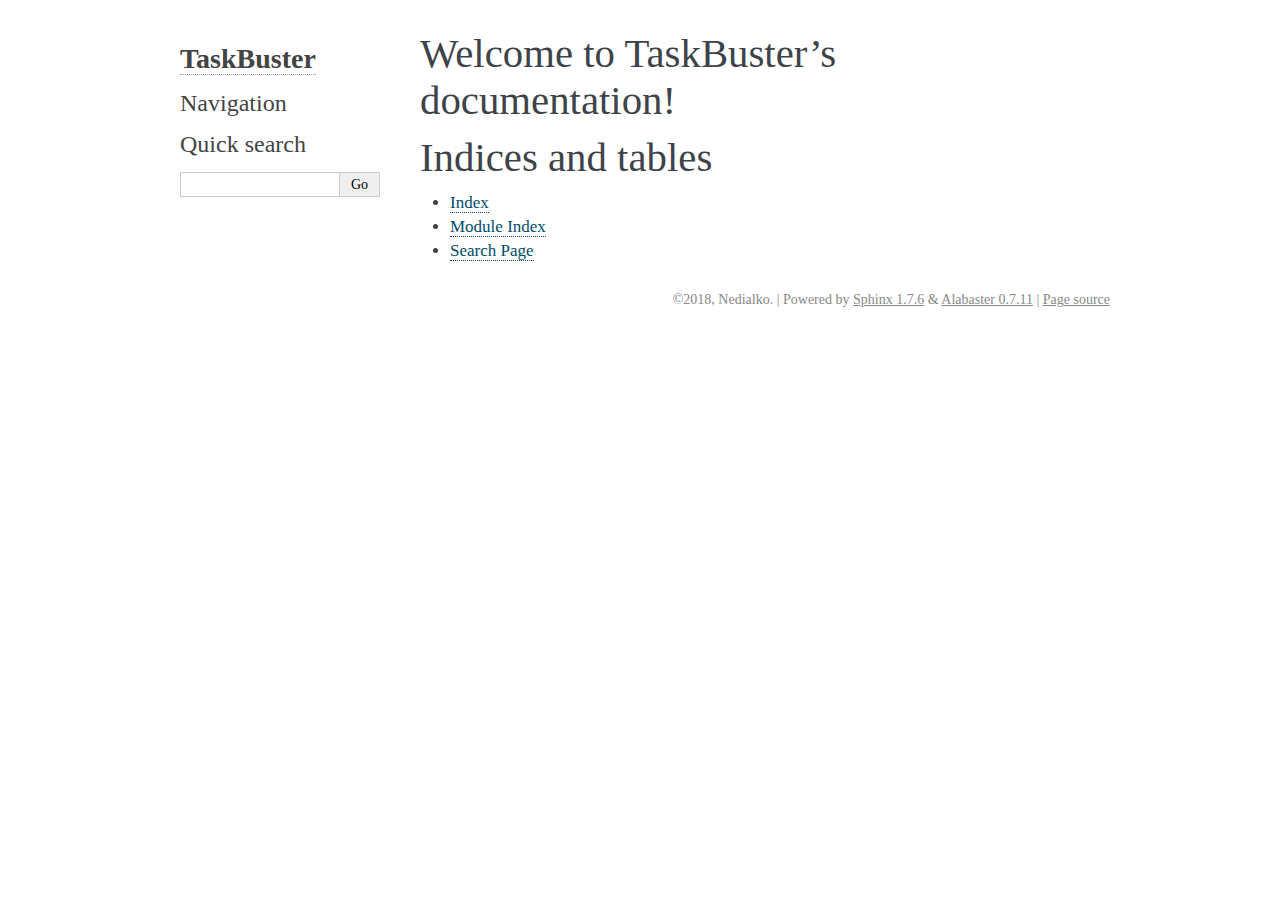
==== docs/_build/html/index.html @ 8435c3dd "Part VI.1 – Documenting. Sphinx installed and configured" ====
<!DOCTYPE html PUBLIC "-//W3C//DTD XHTML 1.0 Transitional//EN"
  "http://www.w3.org/TR/xhtml1/DTD/xhtml1-transitional.dtd">

<html xmlns="http://www.w3.org/1999/xhtml">
  <head>
    <meta http-equiv="X-UA-Compatible" content="IE=Edge" />
    <meta http-equiv="Content-Type" content="text/html; charset=utf-8" />
    <title>Welcome to TaskBuster’s documentation! &#8212; TaskBuster 0.1.0 documentation</title>
    <link rel="stylesheet" href="_static/alabaster.css" type="text/css" />
    <link rel="stylesheet" href="_static/pygments.css" type="text/css" />
    <script type="text/javascript" id="documentation_options" data-url_root="./" src="_static/documentation_options.js"></script>
    <script type="text/javascript" src="_static/jquery.js"></script>
    <script type="text/javascript" src="_static/underscore.js"></script>
    <script type="text/javascript" src="_static/doctools.js"></script>
    <link rel="index" title="Index" href="genindex.html" />
    <link rel="search" title="Search" href="search.html" />
   
  <link rel="stylesheet" href="_static/custom.css" type="text/css" />
  
  
  <meta name="viewport" content="width=device-width, initial-scale=0.9, maximum-scale=0.9" />

  </head><body>
  

    <div class="document">
      <div class="documentwrapper">
        <div class="bodywrapper">
          

          <div class="body" role="main">
            
  <div class="section" id="welcome-to-taskbuster-s-documentation">
<h1>Welcome to TaskBuster’s documentation!<a class="headerlink" href="#welcome-to-taskbuster-s-documentation" title="Permalink to this headline">¶</a></h1>
<div class="toctree-wrapper compound">
</div>
</div>
<div class="section" id="indices-and-tables">
<h1>Indices and tables<a class="headerlink" href="#indices-and-tables" title="Permalink to this headline">¶</a></h1>
<ul class="simple">
<li><a class="reference internal" href="genindex.html"><span class="std std-ref">Index</span></a></li>
<li><a class="reference internal" href="py-modindex.html"><span class="std std-ref">Module Index</span></a></li>
<li><a class="reference internal" href="search.html"><span class="std std-ref">Search Page</span></a></li>
</ul>
</div>


          </div>
          
        </div>
      </div>
      <div class="sphinxsidebar" role="navigation" aria-label="main navigation">
        <div class="sphinxsidebarwrapper">
<h1 class="logo"><a href="#">TaskBuster</a></h1>








<h3>Navigation</h3>

<div class="relations">
<h3>Related Topics</h3>
<ul>
  <li><a href="#">Documentation overview</a><ul>
  </ul></li>
</ul>
</div>
<div id="searchbox" style="display: none" role="search">
  <h3>Quick search</h3>
    <div class="searchformwrapper">
    <form class="search" action="search.html" method="get">
      <input type="text" name="q" />
      <input type="submit" value="Go" />
      <input type="hidden" name="check_keywords" value="yes" />
      <input type="hidden" name="area" value="default" />
    </form>
    </div>
</div>
<script type="text/javascript">$('#searchbox').show(0);</script>
        </div>
      </div>
      <div class="clearer"></div>
    </div>
    <div class="footer">
      &copy;2018, Nedialko.
      
      |
      Powered by <a href="http://sphinx-doc.org/">Sphinx 1.7.6</a>
      &amp; <a href="https://github.com/bitprophet/alabaster">Alabaster 0.7.11</a>
      
      |
      <a href="_sources/index.rst.txt"
          rel="nofollow">Page source</a>
    </div>

    

    
  </body>
</html>
---- docs/_build/html/_static/alabaster.css ----
@import url("basic.css");

/* -- page layout ----------------------------------------------------------- */

body {
    font-family: Georgia, serif;
    font-size: 17px;
    background-color: #fff;
    color: #000;
    margin: 0;
    padding: 0;
}


div.document {
    width: 940px;
    margin: 30px auto 0 auto;
}

div.documentwrapper {
    float: left;
    width: 100%;
}

div.bodywrapper {
    margin: 0 0 0 220px;
}

div.sphinxsidebar {
    width: 220px;
    font-size: 14px;
    line-height: 1.5;
}

hr {
    border: 1px solid #B1B4B6;
}

div.body {
    background-color: #fff;
    color: #3E4349;
    padding: 0 30px 0 30px;
}

div.body > .section {
    text-align: left;
}

div.footer {
    width: 940px;
    margin: 20px auto 30px auto;
    font-size: 14px;
    color: #888;
    text-align: right;
}

div.footer a {
    color: #888;
}

p.caption {
    font-family: inherit;
    font-size: inherit;
}


div.relations {
    display: none;
}


div.sphinxsidebar a {
    color: #444;
    text-decoration: none;
    border-bottom: 1px dotted #999;
}

div.sphinxsidebar a:hover {
    border-bottom: 1px solid #999;
}

div.sphinxsidebarwrapper {
    padding: 18px 10px;
}

div.sphinxsidebarwrapper p.logo {
    padding: 0;
    margin: -10px 0 0 0px;
    text-align: center;
}

div.sphinxsidebarwrapper h1.logo {
    margin-top: -10px;
    text-align: center;
    margin-bottom: 5px;
    text-align: left;
}

div.sphinxsidebarwrapper h1.logo-name {
    margin-top: 0px;
}

div.sphinxsidebarwrapper p.blurb {
    margin-top: 0;
    font-style: normal;
}

div.sphinxsidebar h3,
div.sphinxsidebar h4 {
    font-family: Georgia, serif;
    color: #444;
    font-size: 24px;
    font-weight: normal;
    margin: 0 0 5px 0;
    padding: 0;
}

div.sphinxsidebar h4 {
    font-size: 20px;
}

div.sphinxsidebar h3 a {
    color: #444;
}

div.sphinxsidebar p.logo a,
div.sphinxsidebar h3 a,
div.sphinxsidebar p.logo a:hover,
div.sphinxsidebar h3 a:hover {
    border: none;
}

div.sphinxsidebar p {
    color: #555;
    margin: 10px 0;
}

div.sphinxsidebar ul {
    margin: 10px 0;
    padding: 0;
    color: #000;
}

div.sphinxsidebar ul li.toctree-l1 > a {
    font-size: 120%;
}

div.sphinxsidebar ul li.toctree-l2 > a {
    font-size: 110%;
}

div.sphinxsidebar input {
    border: 1px solid #CCC;
    font-family: Georgia, serif;
    font-size: 1em;
}

div.sphinxsidebar hr {
    border: none;
    height: 1px;
    color: #AAA;
    background: #AAA;

    text-align: left;
    margin-left: 0;
    width: 50%;
}

/* -- body styles ----------------------------------------------------------- */

a {
    color: #004B6B;
    text-decoration: underline;
}

a:hover {
    color: #6D4100;
    text-decoration: underline;
}

div.body h1,
div.body h2,
div.body h3,
div.body h4,
div.body h5,
div.body h6 {
    font-family: Georgia, serif;
    font-weight: normal;
    margin: 30px 0px 10px 0px;
    padding: 0;
}

div.body h1 { margin-top: 0; padding-top: 0; font-size: 240%; }
div.body h2 { font-size: 180%; }
div.body h3 { font-size: 150%; }
div.body h4 { font-size: 130%; }
div.body h5 { font-size: 100%; }
div.body h6 { font-size: 100%; }

a.headerlink {
    color: #DDD;
    padding: 0 4px;
    text-decoration: none;
}

a.headerlink:hover {
    color: #444;
    background: #EAEAEA;
}

div.body p, div.body dd, div.body li {
    line-height: 1.4em;
}

div.admonition {
    margin: 20px 0px;
    padding: 10px 30px;
    background-color: #EEE;
    border: 1px solid #CCC;
}

div.admonition tt.xref, div.admonition code.xref, div.admonition a tt {
    background-color: #FBFBFB;
    border-bottom: 1px solid #fafafa;
}

div.admonition p.admonition-title {
    font-family: Georgia, serif;
    font-weight: normal;
    font-size: 24px;
    margin: 0 0 10px 0;
    padding: 0;
    line-height: 1;
}

div.admonition p.last {
    margin-bottom: 0;
}

div.highlight {
    background-color: #fff;
}

dt:target, .highlight {
    background: #FAF3E8;
}

div.warning {
    background-color: #FCC;
    border: 1px solid #FAA;
}

div.danger {
    background-color: #FCC;
    border: 1px solid #FAA;
    -moz-box-shadow: 2px 2px 4px #D52C2C;
    -webkit-box-shadow: 2px 2px 4px #D52C2C;
    box-shadow: 2px 2px 4px #D52C2C;
}

div.error {
    background-color: #FCC;
    border: 1px solid #FAA;
    -moz-box-shadow: 2px 2px 4px #D52C2C;
    -webkit-box-shadow: 2px 2px 4px #D52C2C;
    box-shadow: 2px 2px 4px #D52C2C;
}

div.caution {
    background-color: #FCC;
    border: 1px solid #FAA;
}

div.attention {
    background-color: #FCC;
    border: 1px solid #FAA;
}

div.important {
    background-color: #EEE;
    border: 1px solid #CCC;
}

div.note {
    background-color: #EEE;
    border: 1px solid #CCC;
}

div.tip {
    background-color: #EEE;
    border: 1px solid #CCC;
}

div.hint {
    background-color: #EEE;
    border: 1px solid #CCC;
}

div.seealso {
    background-color: #EEE;
    border: 1px solid #CCC;
}

div.topic {
    background-color: #EEE;
}

p.admonition-title {
    display: inline;
}

p.admonition-title:after {
    content: ":";
}

pre, tt, code {
    font-family: 'Consolas', 'Menlo', 'Deja Vu Sans Mono', 'Bitstream Vera Sans Mono', monospace;
    font-size: 0.9em;
}

.hll {
    background-color: #FFC;
    margin: 0 -12px;
    padding: 0 12px;
    display: block;
}

img.screenshot {
}

tt.descname, tt.descclassname, code.descname, code.descclassname {
    font-size: 0.95em;
}

tt.descname, code.descname {
    padding-right: 0.08em;
}

img.screenshot {
    -moz-box-shadow: 2px 2px 4px #EEE;
    -webkit-box-shadow: 2px 2px 4px #EEE;
    box-shadow: 2px 2px 4px #EEE;
}

table.docutils {
    border: 1px solid #888;
    -moz-box-shadow: 2px 2px 4px #EEE;
    -webkit-box-shadow: 2px 2px 4px #EEE;
    box-shadow: 2px 2px 4px #EEE;
}

table.docutils td, table.docutils th {
    border: 1px solid #888;
    padding: 0.25em 0.7em;
}

table.field-list, table.footnote {
    border: none;
    -moz-box-shadow: none;
    -webkit-box-shadow: none;
    box-shadow: none;
}

table.footnote {
    margin: 15px 0;
    width: 100%;
    border: 1px solid #EEE;
    background: #FDFDFD;
    font-size: 0.9em;
}

table.footnote + table.footnote {
    margin-top: -15px;
    border-top: none;
}

table.field-list th {
    padding: 0 0.8em 0 0;
}

table.field-list td {
    padding: 0;
}

table.field-list p {
    margin-bottom: 0.8em;
}

/* Cloned from
 * https://github.com/sphinx-doc/sphinx/commit/ef60dbfce09286b20b7385333d63a60321784e68
 */
.field-name {
    -moz-hyphens: manual;
    -ms-hyphens: manual;
    -webkit-hyphens: manual;
    hyphens: manual;
}

table.footnote td.label {
    width: .1px;
    padding: 0.3em 0 0.3em 0.5em;
}

table.footnote td {
    padding: 0.3em 0.5em;
}

dl {
    margin: 0;
    padding: 0;
}

dl dd {
    margin-left: 30px;
}

blockquote {
    margin: 0 0 0 30px;
    padding: 0;
}

ul, ol {
    /* Matches the 30px from the narrow-screen "li > ul" selector below */
    margin: 10px 0 10px 30px;
    padding: 0;
}

pre {
    background: #EEE;
    padding: 7px 30px;
    margin: 15px 0px;
    line-height: 1.3em;
}

div.viewcode-block:target {
    background: #ffd;
}

dl pre, blockquote pre, li pre {
    margin-left: 0;
    padding-left: 30px;
}

tt, code {
    background-color: #ecf0f3;
    color: #222;
    /* padding: 1px 2px; */
}

tt.xref, code.xref, a tt {
    background-color: #FBFBFB;
    border-bottom: 1px solid #fff;
}

a.reference {
    text-decoration: none;
    border-bottom: 1px dotted #004B6B;
}

/* Don't put an underline on images */
a.image-reference, a.image-reference:hover {
    border-bottom: none;
}

a.reference:hover {
    border-bottom: 1px solid #6D4100;
}

a.footnote-reference {
    text-decoration: none;
    font-size: 0.7em;
    vertical-align: top;
    border-bottom: 1px dotted #004B6B;
}

a.footnote-reference:hover {
    border-bottom: 1px solid #6D4100;
}

a:hover tt, a:hover code {
    background: #EEE;
}


@media screen and (max-width: 870px) {

    div.sphinxsidebar {
    	display: none;
    }

    div.document {
       width: 100%;

    }

    div.documentwrapper {
    	margin-left: 0;
    	margin-top: 0;
    	margin-right: 0;
    	margin-bottom: 0;
    }

    div.bodywrapper {
    	margin-top: 0;
    	margin-right: 0;
    	margin-bottom: 0;
    	margin-left: 0;
    }

    ul {
    	margin-left: 0;
    }

	li > ul {
        /* Matches the 30px from the "ul, ol" selector above */
		margin-left: 30px;
	}

    .document {
    	width: auto;
    }

    .footer {
    	width: auto;
    }

    .bodywrapper {
    	margin: 0;
    }

    .footer {
    	width: auto;
    }

    .github {
        display: none;
    }



}



@media screen and (max-width: 875px) {

    body {
        margin: 0;
        padding: 20px 30px;
    }

    div.documentwrapper {
        float: none;
        background: #fff;
    }

    div.sphinxsidebar {
        display: block;
        float: none;
        width: 102.5%;
        margin: 50px -30px -20px -30px;
        padding: 10px 20px;
        background: #333;
        color: #FFF;
    }

    div.sphinxsidebar h3, div.sphinxsidebar h4, div.sphinxsidebar p,
    div.sphinxsidebar h3 a {
        color: #fff;
    }

    div.sphinxsidebar a {
        color: #AAA;
    }

    div.sphinxsidebar p.logo {
        display: none;
    }

    div.document {
        width: 100%;
        margin: 0;
    }

    div.footer {
        display: none;
    }

    div.bodywrapper {
        margin: 0;
    }

    div.body {
        min-height: 0;
        padding: 0;
    }

    .rtd_doc_footer {
        display: none;
    }

    .document {
        width: auto;
    }

    .footer {
        width: auto;
    }

    .footer {
        width: auto;
    }

    .github {
        display: none;
    }
}


/* misc. */

.revsys-inline {
    display: none!important;
}

/* Make nested-list/multi-paragraph items look better in Releases changelog
 * pages. Without this, docutils' magical list fuckery causes inconsistent
 * formatting between different release sub-lists.
 */
div#changelog > div.section > ul > li > p:only-child {
    margin-bottom: 0;
}

/* Hide fugly table cell borders in ..bibliography:: directive output */
table.docutils.citation, table.docutils.citation td, table.docutils.citation th {
  border: none;
  /* Below needed in some edge cases; if not applied, bottom shadows appear */
  -moz-box-shadow: none;
  -webkit-box-shadow: none;
  box-shadow: none;
}


/* relbar */

.related {
    line-height: 30px;
    width: 100%;
    font-size: 0.9rem;
}

.related.top {
    border-bottom: 1px solid #EEE;
    margin-bottom: 20px;
}

.related.bottom {
    border-top: 1px solid #EEE;
}

.related ul {
    padding: 0;
    margin: 0;
    list-style: none;
}

.related li {
    display: inline;
}

nav#rellinks {
    float: right;
}

nav#rellinks li+li:before {
    content: "|";
}

nav#breadcrumbs li+li:before {
    content: "\00BB";
}

/* Hide certain items when printing */
@media print {
    div.related {
        display: none;
    }
}
---- docs/_build/html/_static/pygments.css ----
.highlight .hll { background-color: #ffffcc }
.highlight  { background: #eeffcc; }
.highlight .c { color: #408090; font-style: italic } /* Comment */
.highlight .err { border: 1px solid #FF0000 } /* Error */
.highlight .k { color: #007020; font-weight: bold } /* Keyword */
.highlight .o { color: #666666 } /* Operator */
.highlight .ch { color: #408090; font-style: italic } /* Comment.Hashbang */
.highlight .cm { color: #408090; font-style: italic } /* Comment.Multiline */
.highlight .cp { color: #007020 } /* Comment.Preproc */
.highlight .cpf { color: #408090; font-style: italic } /* Comment.PreprocFile */
.highlight .c1 { color: #408090; font-style: italic } /* Comment.Single */
.highlight .cs { color: #408090; background-color: #fff0f0 } /* Comment.Special */
.highlight .gd { color: #A00000 } /* Generic.Deleted */
.highlight .ge { font-style: italic } /* Generic.Emph */
.highlight .gr { color: #FF0000 } /* Generic.Error */
.highlight .gh { color: #000080; font-weight: bold } /* Generic.Heading */
.highlight .gi { color: #00A000 } /* Generic.Inserted */
.highlight .go { color: #333333 } /* Generic.Output */
.highlight .gp { color: #c65d09; font-weight: bold } /* Generic.Prompt */
.highlight .gs { font-weight: bold } /* Generic.Strong */
.highlight .gu { color: #800080; font-weight: bold } /* Generic.Subheading */
.highlight .gt { color: #0044DD } /* Generic.Traceback */
.highlight .kc { color: #007020; font-weight: bold } /* Keyword.Constant */
.highlight .kd { color: #007020; font-weight: bold } /* Keyword.Declaration */
.highlight .kn { color: #007020; font-weight: bold } /* Keyword.Namespace */
.highlight .kp { color: #007020 } /* Keyword.Pseudo */
.highlight .kr { color: #007020; font-weight: bold } /* Keyword.Reserved */
.highlight .kt { color: #902000 } /* Keyword.Type */
.highlight .m { color: #208050 } /* Literal.Number */
.highlight .s { color: #4070a0 } /* Literal.String */
.highlight .na { color: #4070a0 } /* Name.Attribute */
.highlight .nb { color: #007020 } /* Name.Builtin */
.highlight .nc { color: #0e84b5; font-weight: bold } /* Name.Class */
.highlight .no { color: #60add5 } /* Name.Constant */
.highlight .nd { color: #555555; font-weight: bold } /* Name.Decorator */
.highlight .ni { color: #d55537; font-weight: bold } /* Name.Entity */
.highlight .ne { color: #007020 } /* Name.Exception */
.highlight .nf { color: #06287e } /* Name.Function */
.highlight .nl { color: #002070; font-weight: bold } /* Name.Label */
.highlight .nn { color: #0e84b5; font-weight: bold } /* Name.Namespace */
.highlight .nt { color: #062873; font-weight: bold } /* Name.Tag */
.highlight .nv { color: #bb60d5 } /* Name.Variable */
.highlight .ow { color: #007020; font-weight: bold } /* Operator.Word */
.highlight .w { color: #bbbbbb } /* Text.Whitespace */
.highlight .mb { color: #208050 } /* Literal.Number.Bin */
.highlight .mf { color: #208050 } /* Literal.Number.Float */
.highlight .mh { color: #208050 } /* Literal.Number.Hex */
.highlight .mi { color: #208050 } /* Literal.Number.Integer */
.highlight .mo { color: #208050 } /* Literal.Number.Oct */
.highlight .sa { color: #4070a0 } /* Literal.String.Affix */
.highlight .sb { color: #4070a0 } /* Literal.String.Backtick */
.highlight .sc { color: #4070a0 } /* Literal.String.Char */
.highlight .dl { color: #4070a0 } /* Literal.String.Delimiter */
.highlight .sd { color: #4070a0; font-style: italic } /* Literal.String.Doc */
.highlight .s2 { color: #4070a0 } /* Literal.String.Double */
.highlight .se { color: #4070a0; font-weight: bold } /* Literal.String.Escape */
.highlight .sh { color: #4070a0 } /* Literal.String.Heredoc */
.highlight .si { color: #70a0d0; font-style: italic } /* Literal.String.Interpol */
.highlight .sx { color: #c65d09 } /* Literal.String.Other */
.highlight .sr { color: #235388 } /* Literal.String.Regex */
.highlight .s1 { color: #4070a0 } /* Literal.String.Single */
.highlight .ss { color: #517918 } /* Literal.String.Symbol */
.highlight .bp { color: #007020 } /* Name.Builtin.Pseudo */
.highlight .fm { color: #06287e } /* Name.Function.Magic */
.highlight .vc { color: #bb60d5 } /* Name.Variable.Class */
.highlight .vg { color: #bb60d5 } /* Name.Variable.Global */
.highlight .vi { color: #bb60d5 } /* Name.Variable.Instance */
.highlight .vm { color: #bb60d5 } /* Name.Variable.Magic */
.highlight .il { color: #208050 } /* Literal.Number.Integer.Long */
---- docs/_build/html/_static/custom.css ----
/* This file intentionally left blank. */
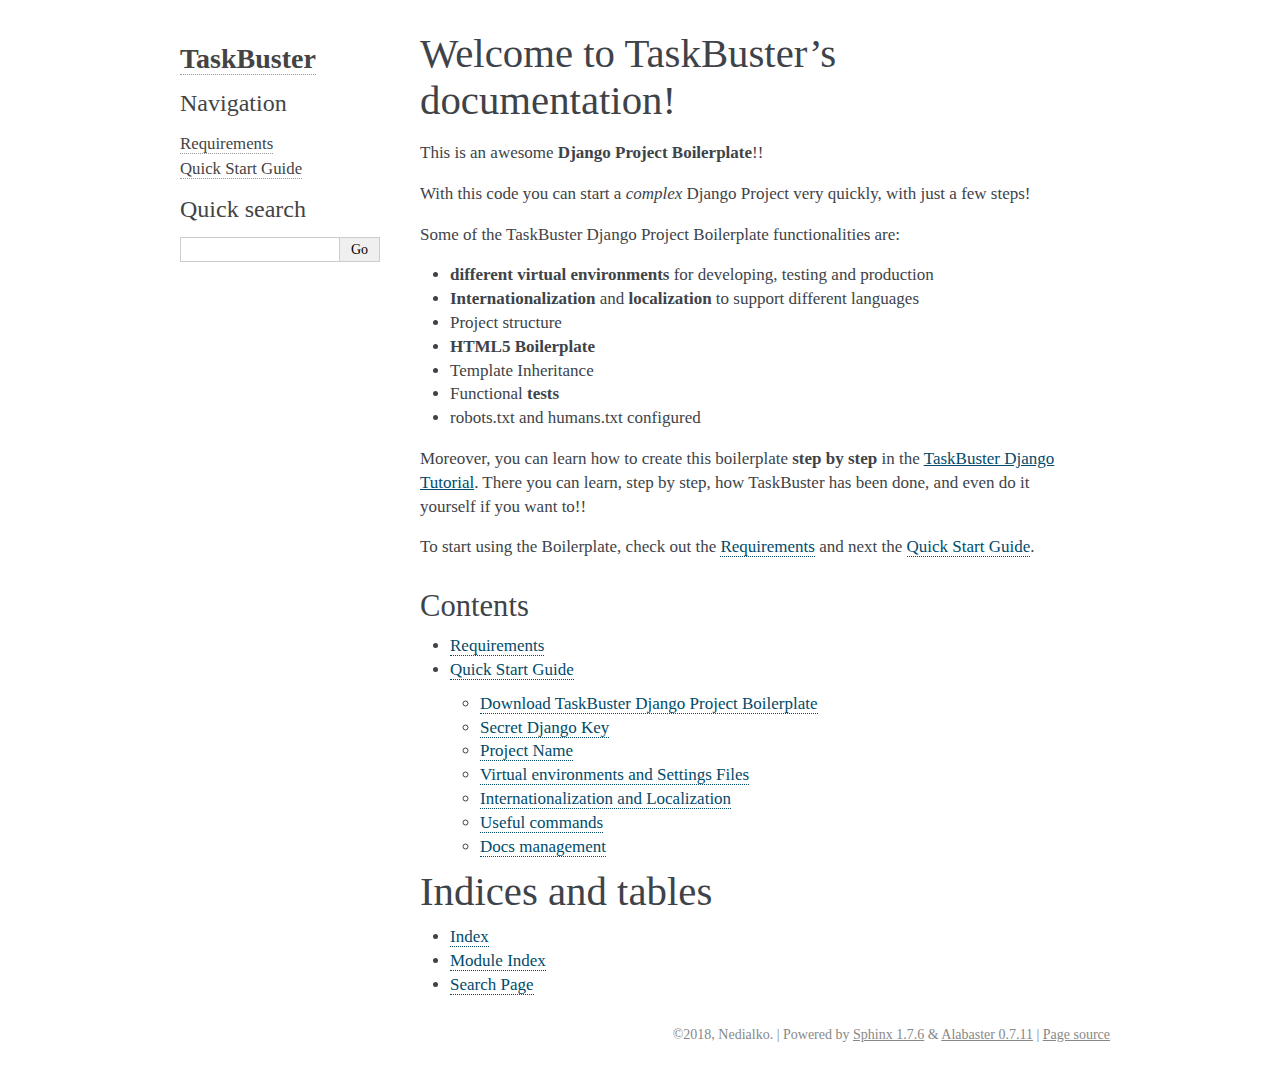
==== commit 82a1734e: "Part VI – Documentation ready." ====
--- a/docs/_build/html/index.html
+++ b/docs/_build/html/index.html
@@ -15,6 +15,7 @@
     <script type="text/javascript" src="_static/doctools.js"></script>
     <link rel="index" title="Index" href="genindex.html" />
     <link rel="search" title="Search" href="search.html" />
+    <link rel="next" title="Requirements" href="requirements.html" />
    
   <link rel="stylesheet" href="_static/custom.css" type="text/css" />
   
@@ -33,7 +34,42 @@
             
   <div class="section" id="welcome-to-taskbuster-s-documentation">
 <h1>Welcome to TaskBuster’s documentation!<a class="headerlink" href="#welcome-to-taskbuster-s-documentation" title="Permalink to this headline">¶</a></h1>
+<p>This is an awesome <strong>Django Project Boilerplate</strong>!!</p>
+<p>With this code you can start a <em>complex</em> Django Project
+very quickly, with just a few steps!</p>
+<p>Some of the TaskBuster Django Project Boilerplate functionalities are:</p>
+<ul class="simple">
+<li><strong>different virtual environments</strong> for developing, testing and production</li>
+<li><strong>Internationalization</strong> and <strong>localization</strong> to support different languages</li>
+<li>Project structure</li>
+<li><strong>HTML5 Boilerplate</strong></li>
+<li>Template Inheritance</li>
+<li>Functional <strong>tests</strong></li>
+<li>robots.txt and humans.txt configured</li>
+</ul>
+<p>Moreover, you can learn how to create this boilerplate <strong>step by step</strong>
+in the <a href="http://marinamele.com/taskbuster-django-tutorial"
+target="_blank">TaskBuster Django Tutorial</a>. There you can learn, step by step, how
+TaskBuster has been done, and even do it yourself if you want to!!</p>
+<p>To start using the Boilerplate, check out the <a class="reference internal" href="requirements.html"><span class="doc">Requirements</span></a>
+and next the <a class="reference internal" href="quick_start.html"><span class="doc">Quick Start Guide</span></a>.</p>
+<div class="section" id="contents">
+<h2>Contents<a class="headerlink" href="#contents" title="Permalink to this headline">¶</a></h2>
 <div class="toctree-wrapper compound">
+<ul>
+<li class="toctree-l1"><a class="reference internal" href="requirements.html">Requirements</a></li>
+<li class="toctree-l1"><a class="reference internal" href="quick_start.html">Quick Start Guide</a><ul>
+<li class="toctree-l2"><a class="reference internal" href="quick_start.html#download-taskbuster-django-project-boilerplate">Download TaskBuster Django Project Boilerplate</a></li>
+<li class="toctree-l2"><a class="reference internal" href="quick_start.html#secret-django-key">Secret Django Key</a></li>
+<li class="toctree-l2"><a class="reference internal" href="quick_start.html#project-name">Project Name</a></li>
+<li class="toctree-l2"><a class="reference internal" href="quick_start.html#virtual-environments-and-settings-files">Virtual environments and Settings Files</a></li>
+<li class="toctree-l2"><a class="reference internal" href="quick_start.html#internationalization-and-localization">Internationalization and Localization</a></li>
+<li class="toctree-l2"><a class="reference internal" href="quick_start.html#useful-commands">Useful commands</a></li>
+<li class="toctree-l2"><a class="reference internal" href="quick_start.html#docs-management">Docs management</a></li>
+</ul>
+</li>
+</ul>
+</div>
 </div>
 </div>
 <div class="section" id="indices-and-tables">
@@ -62,11 +98,16 @@
 
 
 <h3>Navigation</h3>
+<ul>
+<li class="toctree-l1"><a class="reference internal" href="requirements.html">Requirements</a></li>
+<li class="toctree-l1"><a class="reference internal" href="quick_start.html">Quick Start Guide</a></li>
+</ul>
 
 <div class="relations">
 <h3>Related Topics</h3>
 <ul>
   <li><a href="#">Documentation overview</a><ul>
+      <li>Next: <a href="requirements.html" title="next chapter">Requirements</a></li>
   </ul></li>
 </ul>
 </div>
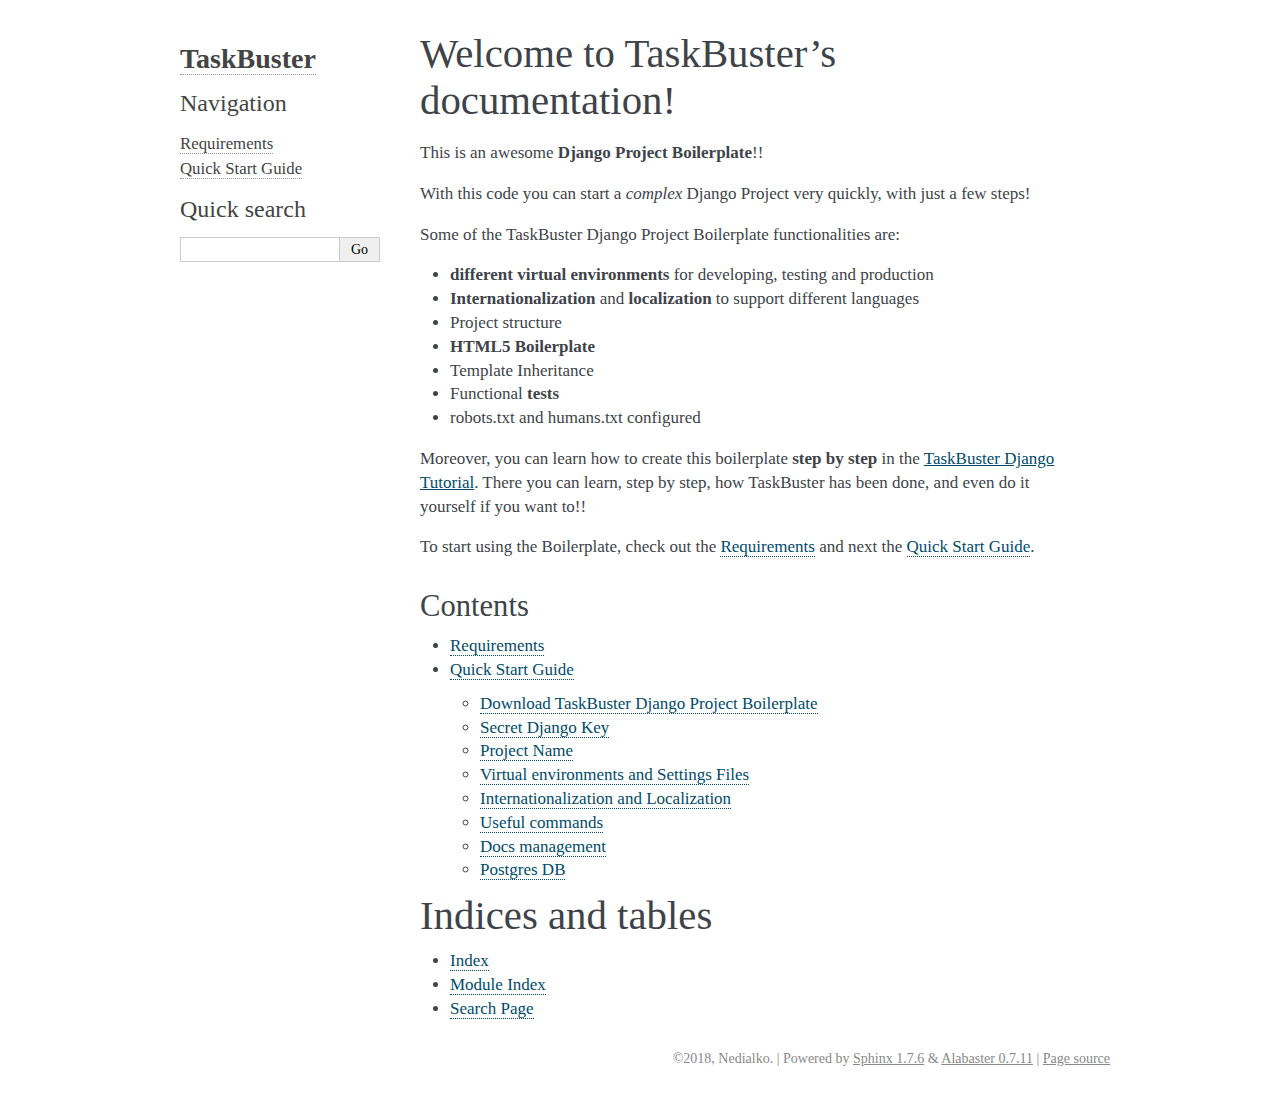
==== commit e9ab192e: "Part VII – Install and Configure PostgreSQL" ====
--- a/docs/_build/html/index.html
+++ b/docs/_build/html/index.html
@@ -66,6 +66,7 @@
 <li class="toctree-l2"><a class="reference internal" href="quick_start.html#internationalization-and-localization">Internationalization and Localization</a></li>
 <li class="toctree-l2"><a class="reference internal" href="quick_start.html#useful-commands">Useful commands</a></li>
 <li class="toctree-l2"><a class="reference internal" href="quick_start.html#docs-management">Docs management</a></li>
+<li class="toctree-l2"><a class="reference internal" href="quick_start.html#postgres-db">Postgres DB</a></li>
 </ul>
 </li>
 </ul>
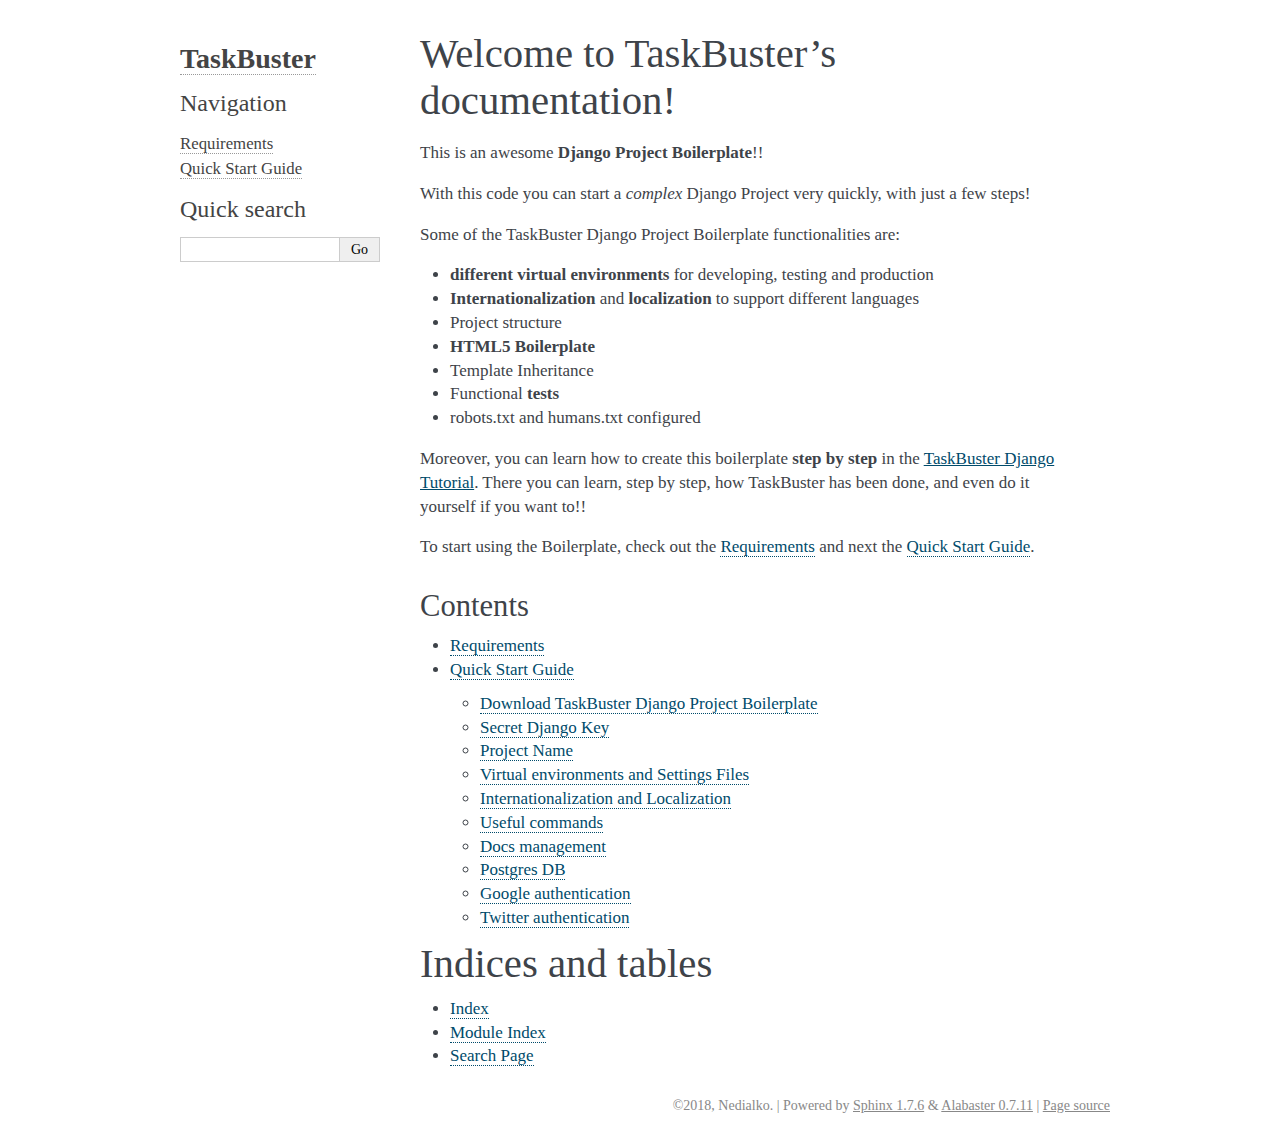
==== commit 12b7ce0a: "Part VIII.b – User Authentication with Twitter" ====
--- a/docs/_build/html/index.html
+++ b/docs/_build/html/index.html
@@ -67,6 +67,8 @@
 <li class="toctree-l2"><a class="reference internal" href="quick_start.html#useful-commands">Useful commands</a></li>
 <li class="toctree-l2"><a class="reference internal" href="quick_start.html#docs-management">Docs management</a></li>
 <li class="toctree-l2"><a class="reference internal" href="quick_start.html#postgres-db">Postgres DB</a></li>
+<li class="toctree-l2"><a class="reference internal" href="quick_start.html#google-authentication">Google authentication</a></li>
+<li class="toctree-l2"><a class="reference internal" href="quick_start.html#twitter-authentication">Twitter authentication</a></li>
 </ul>
 </li>
 </ul>
